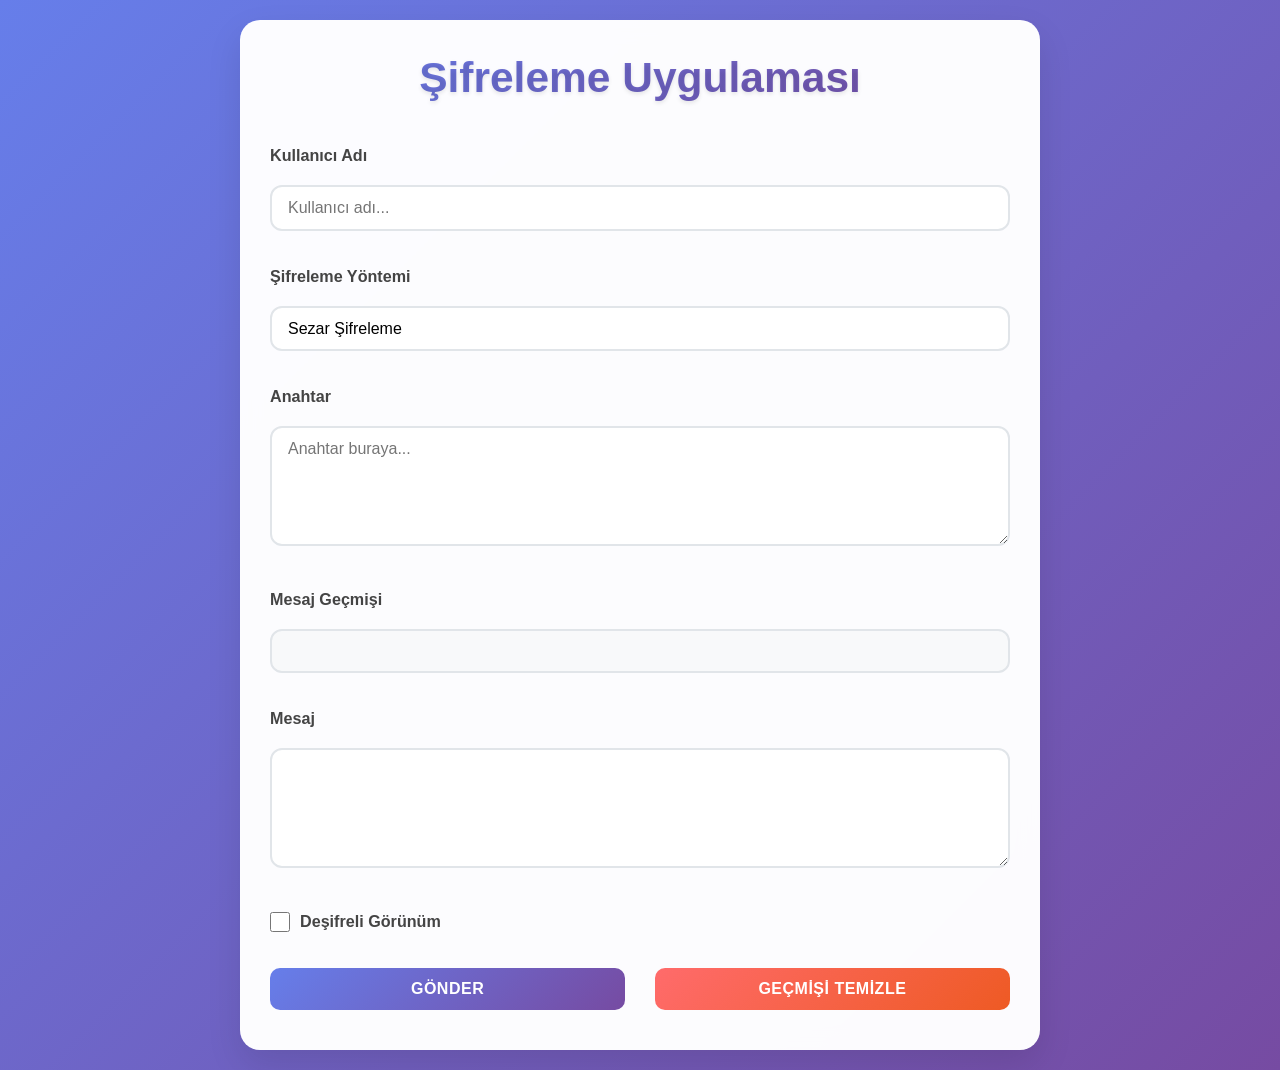
==== frontend/index.html @ 49dbe55a "The columnar cipher has been written" ====
<!DOCTYPE html>
<html lang="tr">
<head>
    <meta charset="UTF-8">
    <meta name="viewport" content="width=device-width, initial-scale=1.0">
    <title>Cipher App</title>
    <link rel="stylesheet" href="static/css/style.css">
</head>
<body>
    <div class="container">
        <h1>Şifreleme Uygulaması</h1>

        <div class="form-group">
            <label>Kullanıcı Adı</label>
            <input type="text" id="username" placeholder="Kullanıcı adı...">
        </div>

        <div class="form-group">
            <label>Şifreleme Yöntemi</label>
            <select name="method" id="method">
                <option value="caesar">Sezar Şifreleme</option>
                <option value="vigenere">Vigenere Şifreleme</option>
                <option value="substitution">Substitution Şifreleme</option>
                <option value="playfair">Playfair Şifreleme</option>
                <option value="rail-fence">Rail Fence Şifreleme</option>
                <option value="route">Rota Şifreleme</option>
                <option value="columnar">ColumnarTransposition</option>
                <option value="aes-with-lib">AES (Kütüphaneli)</option>
                <option value="des-with-lib">DES (Kütüphaneli)</option>
                <option value="rsa-with-lib">RSA (Kütüphaneli)</option>
                <option value="des-manual">DES Şifreleme (Manuel)</option>
            </select>
        </div>

        <div class="form-group">
            <label id="keyLabel">Anahtar</label>
            <textarea id="key" rows="4" placeholder="Anahtar buraya..."></textarea>
            
            <div style="margin-top: 10px;">
                <button id="genKeyBtn" style="display: none;" onclick="generateRSAKeys()">RSA Anahtar Çifti Oluştur</button>
            </div>
        </div>

        <div class="form-group" id="privateKeyGroup" style="display: none;">
            <label style="color: #d63031;">Private Key (Deşifreleme İçin)</label>
            <textarea id="privateKey" rows="4" placeholder="Private Key buraya gelecek..."></textarea>
        </div>

        <div class="form-group" id="alphabetGroup" style="display: none;">
            <label for="alphabet">Küçük Harfler Alfabesi</label>
            <input type="text" id="alphabet">
        </div>

        <div class="form-group">
            <label>Mesaj Geçmişi</label>
            <ul id="messageList" class="message-list"></ul>
        </div>

        <div class="form-group">
            <label>Mesaj</label>
            <textarea name="message" id="message" rows="4"></textarea>
        </div>

        <div class="form-group">
            <label>
                <input type="checkbox" id="showDecrypted">
                Deşifreli Görünüm
            </label>
        </div>

        <button id="sendBtn" onclick="processMessage()">Gönder</button>
        <button id="clearHistoryBtn" onclick="clearHistory()">Geçmişi Temizle</button>

    </div>

    <script src="https://cdn.socket.io/4.8.1/socket.io.min.js"
        integrity="sha384-mkQ3/7FUtcGyoppY6bz/PORYoGqOl7/aSUMn2ymDOJcapfS6PHqxhRTMh1RR0Q6+"
        crossorigin="anonymous"></script>

    <script src="/static/js/script.js"></script>
</body>
</html>
---- frontend/static/css/style.css ----
/* style.css - Mobile First & Responsive */
* {
    margin: 0;
    padding: 0;
    box-sizing: border-box;
}

:root {
    --primary-gradient: linear-gradient(135deg, #667eea 0%, #764ba2 100%);
    --secondary-gradient: linear-gradient(135deg, #ff6b6b, #ee5a24);
    --success-gradient: linear-gradient(135deg, #48c78e, #3ba87c);
    --white: #ffffff;
    --light-bg: #f8f9fa;
    --border-color: #e1e5e9;
    --text-primary: #333;
    --text-secondary: #444;
    --shadow: 0 15px 35px rgba(0, 0, 0, 0.1);
    --shadow-hover: 0 10px 25px rgba(102, 126, 234, 0.3);
}

body {
    font-family: 'Segoe UI', Tahoma, Geneva, Verdana, sans-serif;
    background: var(--primary-gradient);
    min-height: 100vh;
    padding: 10px;
    line-height: 1.6;
    font-size: 16px; /* Mobile için temel font boyutu */
}

.container {
    width: 100%;
    margin: 0 auto;
    background: rgba(255, 255, 255, 0.98);
    border-radius: 16px;
    padding: 20px;
    box-shadow: var(--shadow);
    backdrop-filter: blur(10px);
}

h1 {
    text-align: center;
    color: var(--text-primary);
    margin-bottom: 20px;
    font-size: 1.8em; /* Mobile için daha küçük başlık */
    background: var(--primary-gradient);
    -webkit-background-clip: text;
    -webkit-text-fill-color: transparent;
    text-shadow: 0 2px 4px rgba(0, 0, 0, 0.1);
    line-height: 1.3;
}

.form-group {
    margin-bottom: 20px;
}

label {
    display: block;
    margin-bottom: 6px;
    font-weight: 600;
    color: var(--text-secondary);
    font-size: 0.9em;
}

input[type="text"],
input[type="number"],
textarea,
select {
    width: 100%;
    padding: 14px 16px; /* Mobile için daha büyük tıklama alanı */
    border: 2px solid var(--border-color);
    border-radius: 12px;
    font-size: 16px; /* iOS zoom'u önlemek için */
    transition: all 0.3s ease;
    background: var(--white);
    -webkit-appearance: none; /* iOS shadow'u kaldırmak için */
    appearance: none;
}

input[type="text"]:focus,
input[type="number"]:focus,
textarea:focus,
select:focus {
    outline: none;
    border-color: #667eea;
    box-shadow: 0 0 0 3px rgba(102, 126, 234, 0.1);
    transform: translateY(-1px);
}

textarea {
    resize: vertical;
    min-height: 120px; /* Mobile için daha yüksek */
    font-family: inherit;
}

/* Message List Styles - Mobile Optimized */
.message-list {
    border: 2px solid var(--border-color);
    border-radius: 12px;
    padding: 15px;
    background: var(--light-bg);
    max-height: 300px; /* Mobile için daha kısa */
    overflow-y: auto;
    margin-bottom: 15px;
}

.message-list::-webkit-scrollbar {
    width: 6px; /* Mobile için daha ince */
}

.message-list::-webkit-scrollbar-track {
    background: #f1f1f1;
    border-radius: 10px;
}

.message-list::-webkit-scrollbar-thumb {
    background: #667eea;
    border-radius: 10px;
}

.message-item {
    margin-bottom: 15px;
    padding: 12px;
    border-radius: 12px;
    position: relative;
    animation: fadeInUp 0.3s ease;
    word-wrap: break-word;
    overflow-wrap: break-word;
}

.message-item.sent {
    background: var(--primary-gradient);
    color: var(--white);
    margin-left: 10px;
    margin-right: 10px;
    border-bottom-right-radius: 5px;
}

.message-item.received {
    background: var(--white);
    border: 2px solid var(--border-color);
    margin-left: 10px;
    margin-right: 10px;
    border-bottom-left-radius: 5px;
}

.msg-header {
    font-size: 0.75em;
    opacity: 0.8;
    margin-bottom: 6px;
    font-weight: 500;
    line-height: 1.3;
}

.msg-content {
    white-space: pre-wrap;
    word-wrap: break-word;
    margin-bottom: 8px;
    font-size: 0.9em;
    line-height: 1.4;
}

.msg-controls {
    display: flex;
    gap: 8px;
    margin-top: 8px;
    flex-wrap: wrap; /* Küçük ekranlarda sarma */
}

/* Button Styles - Mobile Optimized */
button {
    padding: 14px 20px; /* Mobile için daha büyük tıklama alanı */
    border: none;
    border-radius: 10px;
    font-size: 16px; /* iOS için standart */
    font-weight: 600;
    cursor: pointer;
    transition: all 0.3s ease;
    text-transform: uppercase;
    letter-spacing: 0.5px;
    min-height: 50px; /* Minimum tıklama yüksekliği */
    width: 100%; /* Mobile için tam genişlik */
    margin-bottom: 10px;
}

#sendBtn {
    background: var(--primary-gradient);
    color: var(--white);
}

#sendBtn:hover,
#sendBtn:active {
    transform: translateY(-2px);
    box-shadow: var(--shadow-hover);
}

#clearHistoryBtn {
    background: var(--secondary-gradient);
    color: var(--white);
}

#clearHistoryBtn:hover,
#clearHistoryBtn:active {
    transform: translateY(-2px);
    box-shadow: 0 10px 25px rgba(255, 107, 107, 0.3);
}

.decrypt-btn,
.restore-btn {
    padding: 10px 14px;
    font-size: 0.8em;
    border-radius: 8px;
    min-height: auto;
    width: auto;
    flex: 1; /* Eşit genişlik */
    margin-bottom: 0;
}

.decrypt-btn {
    background: var(--success-gradient);
    color: var(--white);
}

.restore-btn {
    background: var(--secondary-gradient);
    color: var(--white);
}

.decrypt-btn:hover,
.restore-btn:hover,
.decrypt-btn:active,
.restore-btn:active {
    transform: translateY(-1px);
}

/* Checkbox Styles */
.form-group label {
    display: flex;
    align-items: center;
    gap: 10px;
    cursor: pointer;
    padding: 8px 0;
}

input[type="checkbox"] {
    width: 20px;
    height: 20px;
    accent-color: #667eea;
    flex-shrink: 0;
}

/* Animation */
@keyframes fadeInUp {
    from {
        opacity: 0;
        transform: translateY(15px);
    }
    to {
        opacity: 1;
        transform: translateY(0);
    }
}

/* Touch Device Optimizations */
@media (hover: none) and (pointer: coarse) {
    button:hover {
        transform: none !important;
    }
    
    input[type="text"]:focus,
    input[type="number"]:focus,
    textarea:focus,
    select:focus {
        transform: none;
    }
}

/* Tablet Styles (768px ve üzeri) */
@media (min-width: 768px) {
    body {
        padding: 20px;
        font-size: 17px;
    }
    
    .container {
        max-width: 700px;
        padding: 30px;
        border-radius: 20px;
    }
    
    h1 {
        font-size: 2.2em;
        margin-bottom: 30px;
    }
    
    .form-group {
        margin-bottom: 25px;
    }
    
    label {
        font-size: 0.95em;
        margin-bottom: 8px;
    }
    
    input[type="text"],
    input[type="number"],
    textarea,
    select {
        padding: 12px 16px;
    }
    
    .message-list {
        max-height: 350px;
        padding: 20px;
    }
    
    .message-item {
        margin-bottom: 20px;
        padding: 15px;
    }
    
    .message-item.sent {
        margin-left: 40px;
        margin-right: 10px;
    }
    
    .message-item.received {
        margin-left: 10px;
        margin-right: 40px;
    }
    
    button {
        width: auto;
        padding: 12px 24px;
        min-height: auto;
    }
    
    #sendBtn {
        width: 48%;
        float: left;
        margin-right: 4%;
    }
    
    #clearHistoryBtn {
        width: 48%;
        float: left;
    }
    
    .decrypt-btn,
    .restore-btn {
        flex: none;
        width: auto;
    }
}

/* Desktop Styles (1024px ve üzeri) */
@media (min-width: 1024px) {
    .container {
        max-width: 800px;
    }
    
    h1 {
        font-size: 2.5em;
    }
    
    .message-list {
        max-height: 400px;
    }
    
    .message-item.sent {
        margin-left: 80px;
    }
    
    .message-item.received {
        margin-right: 80px;
    }
    
    #sendBtn:hover,
    #clearHistoryBtn:hover {
        transform: translateY(-3px);
    }
    
    .decrypt-btn:hover,
    .restore-btn:hover {
        transform: translateY(-2px);
    }
}

/* Very Small Mobile Devices (360px ve altı) */
@media (max-width: 360px) {
    body {
        padding: 5px;
        font-size: 15px;
    }
    
    .container {
        padding: 15px;
        border-radius: 12px;
    }
    
    h1 {
        font-size: 1.6em;
        margin-bottom: 15px;
    }
    
    .message-list {
        padding: 10px;
        max-height: 250px;
    }
    
    .message-item {
        padding: 10px;
        margin-bottom: 12px;
    }
    
    .msg-controls {
        flex-direction: column;
        gap: 5px;
    }
    
    .decrypt-btn,
    .restore-btn {
        width: 100%;
    }
    
    button {
        padding: 12px 16px;
        font-size: 15px;
        min-height: 44px; /* Minimum iOS tıklama yüksekliği */
    }
}

/* Landscape Mode Optimizations */
@media (max-height: 500px) and (orientation: landscape) {
    .message-list {
        max-height: 200px;
    }
    
    .container {
        padding: 15px;
    }
    
    h1 {
        margin-bottom: 15px;
        font-size: 1.6em;
    }
}

/* High DPI Displays */
@media (-webkit-min-device-pixel-ratio: 2), (min-resolution: 192dpi) {
    body {
        -webkit-font-smoothing: antialiased;
        -moz-osx-font-smoothing: grayscale;
    }
}

/* Loading state for buttons */
button:disabled {
    opacity: 0.6;
    cursor: not-allowed;
    transform: none !important;
}

/* Focus states for accessibility */
button:focus,
input:focus,
textarea:focus,
select:focus {
    outline: 2px solid #667eea;
    outline-offset: 2px;
}

/* Custom scrollbar for Firefox */
.message-list {
    scrollbar-width: thin;
    scrollbar-color: #667eea #f1f1f1;
}

/* Clear float for tablet and desktop */
.container::after {
    content: "";
    display: table;
    clear: both;
}
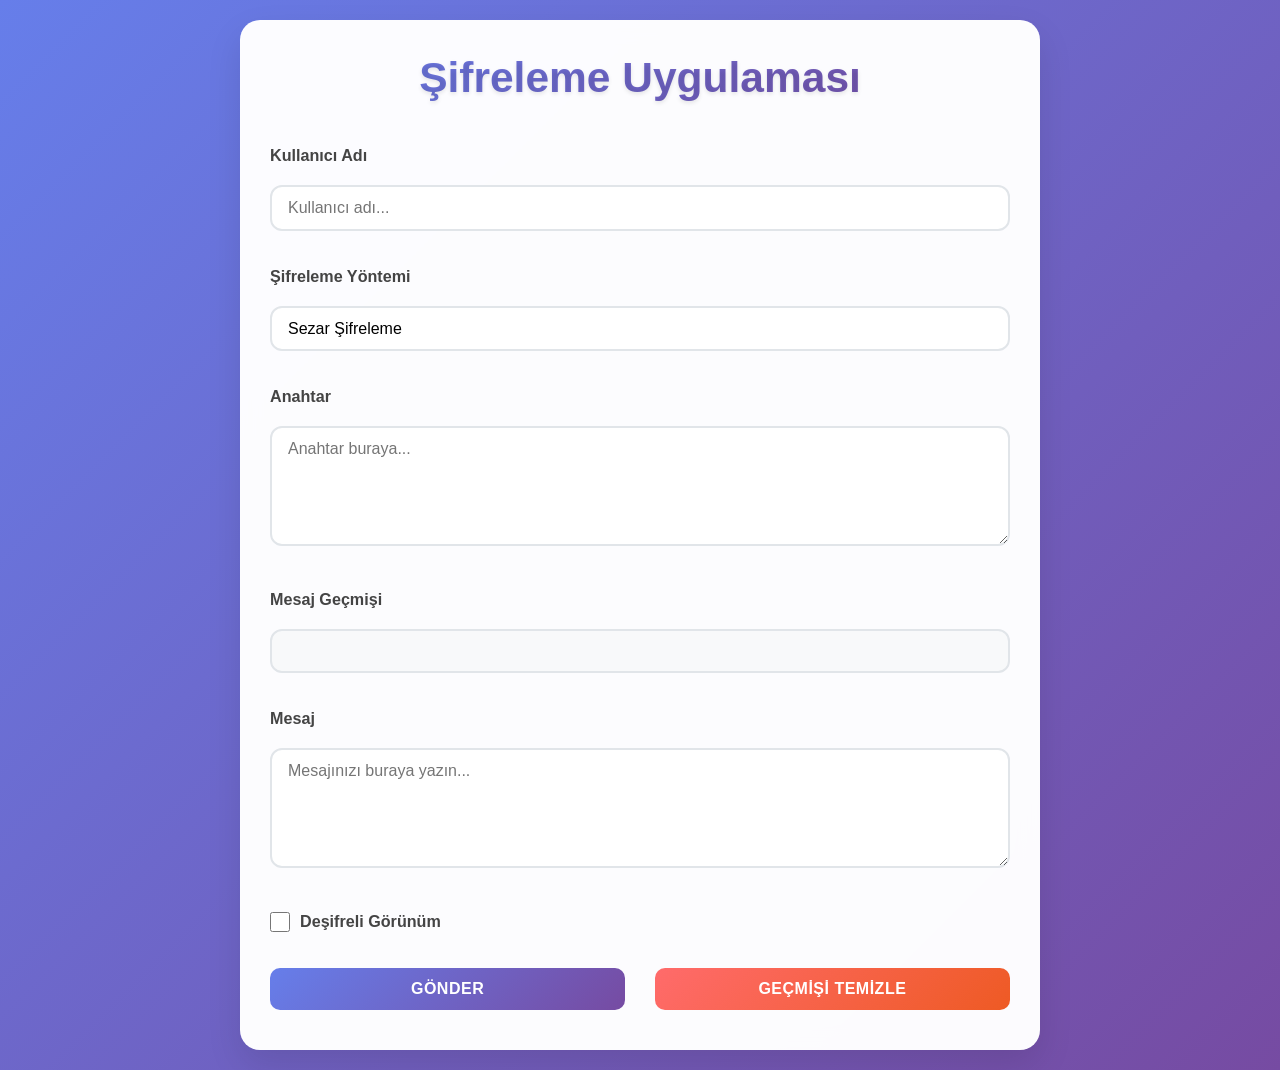
==== commit b9979a6c: "Fix for RSA error logging and the necessary code for sending files has been written" ====
--- a/frontend/index.html
+++ b/frontend/index.html
@@ -25,6 +25,8 @@
                 <option value="rail-fence">Rail Fence Şifreleme</option>
                 <option value="route">Rota Şifreleme</option>
                 <option value="columnar">ColumnarTransposition</option>
+                <option value="pigpen">Pigpen Şifreleme</option>
+                <option value="hill">Hill Cipher (Matris)</option>
                 <option value="aes-with-lib">AES (Kütüphaneli)</option>
                 <option value="des-with-lib">DES (Kütüphaneli)</option>
                 <option value="rsa-with-lib">RSA (Kütüphaneli)</option>
@@ -51,6 +53,15 @@
             <input type="text" id="alphabet">
         </div>
 
+        <div class="form-group" id="fileUploadContainer" style="display: none; background: rgba(255,255,255,0.8); padding: 15px; border-radius: 12px; border: 2px dashed #ccc;">
+            <label>🔒 Şifreli Dosya Gönder (PNG, TXT, DOCX)</label>
+            <div style="display: flex; gap: 10px; flex-wrap: wrap;">
+                <input type="file" id="fileInput" accept=".txt,.png,.docx,.doc,.jpg,.jpeg">
+                <button id="sendFileBtn" onclick="processFile()" style="width: auto; margin:0; flex-grow: 1;">Yükle ve Şifrele</button>
+            </div>
+            <small style="color: #666; font-size: 0.8em;">Sadece AES, DES ve RSA modlarında aktiftir.</small>
+        </div>
+
         <div class="form-group">
             <label>Mesaj Geçmişi</label>
             <ul id="messageList" class="message-list"></ul>
@@ -58,7 +69,7 @@
 
         <div class="form-group">
             <label>Mesaj</label>
-            <textarea name="message" id="message" rows="4"></textarea>
+            <textarea name="message" id="message" rows="4" placeholder="Mesajınızı buraya yazın..."></textarea>
         </div>
 
         <div class="form-group">
@@ -70,7 +81,6 @@
 
         <button id="sendBtn" onclick="processMessage()">Gönder</button>
         <button id="clearHistoryBtn" onclick="clearHistory()">Geçmişi Temizle</button>
-
     </div>
 
     <script src="https://cdn.socket.io/4.8.1/socket.io.min.js"
--- a/frontend/static/css/style.css
+++ b/frontend/static/css/style.css
@@ -1,4 +1,3 @@
-/* style.css - Mobile First & Responsive */
 * {
     margin: 0;
     padding: 0;
@@ -24,7 +23,7 @@
     min-height: 100vh;
     padding: 10px;
     line-height: 1.6;
-    font-size: 16px; /* Mobile için temel font boyutu */
+    font-size: 16px;
 }
 
 .container {
@@ -41,7 +40,7 @@
     text-align: center;
     color: var(--text-primary);
     margin-bottom: 20px;
-    font-size: 1.8em; /* Mobile için daha küçük başlık */
+    font-size: 1.8em;
     background: var(--primary-gradient);
     -webkit-background-clip: text;
     -webkit-text-fill-color: transparent;
@@ -49,9 +48,7 @@
     line-height: 1.3;
 }
 
-.form-group {
-    margin-bottom: 20px;
-}
+.form-group { margin-bottom: 20px; }
 
 label {
     display: block;
@@ -66,13 +63,13 @@
 textarea,
 select {
     width: 100%;
-    padding: 14px 16px; /* Mobile için daha büyük tıklama alanı */
+    padding: 14px 16px;
     border: 2px solid var(--border-color);
     border-radius: 12px;
-    font-size: 16px; /* iOS zoom'u önlemek için */
+    font-size: 16px;
     transition: all 0.3s ease;
     background: var(--white);
-    -webkit-appearance: none; /* iOS shadow'u kaldırmak için */
+    -webkit-appearance: none;
     appearance: none;
 }
 
@@ -88,34 +85,23 @@
 
 textarea {
     resize: vertical;
-    min-height: 120px; /* Mobile için daha yüksek */
+    min-height: 120px;
     font-family: inherit;
 }
 
-/* Message List Styles - Mobile Optimized */
 .message-list {
     border: 2px solid var(--border-color);
     border-radius: 12px;
     padding: 15px;
     background: var(--light-bg);
-    max-height: 300px; /* Mobile için daha kısa */
+    max-height: 300px;
     overflow-y: auto;
     margin-bottom: 15px;
 }
 
-.message-list::-webkit-scrollbar {
-    width: 6px; /* Mobile için daha ince */
-}
-
-.message-list::-webkit-scrollbar-track {
-    background: #f1f1f1;
-    border-radius: 10px;
-}
-
-.message-list::-webkit-scrollbar-thumb {
-    background: #667eea;
-    border-radius: 10px;
-}
+.message-list::-webkit-scrollbar { width: 6px; }
+.message-list::-webkit-scrollbar-track { background: #f1f1f1; border-radius: 10px; }
+.message-list::-webkit-scrollbar-thumb { background: #667eea; border-radius: 10px; }
 
 .message-item {
     margin-bottom: 15px;
@@ -157,82 +143,51 @@
     margin-bottom: 8px;
     font-size: 0.9em;
     line-height: 1.4;
+    min-height: 24px;
 }
 
 .msg-controls {
     display: flex;
     gap: 8px;
     margin-top: 8px;
-    flex-wrap: wrap; /* Küçük ekranlarda sarma */
-}
-
-/* Button Styles - Mobile Optimized */
+    flex-wrap: wrap;
+}
+
 button {
-    padding: 14px 20px; /* Mobile için daha büyük tıklama alanı */
+    padding: 14px 20px;
     border: none;
     border-radius: 10px;
-    font-size: 16px; /* iOS için standart */
+    font-size: 16px;
     font-weight: 600;
     cursor: pointer;
     transition: all 0.3s ease;
     text-transform: uppercase;
     letter-spacing: 0.5px;
-    min-height: 50px; /* Minimum tıklama yüksekliği */
-    width: 100%; /* Mobile için tam genişlik */
+    min-height: 50px;
+    width: 100%;
     margin-bottom: 10px;
 }
 
-#sendBtn {
-    background: var(--primary-gradient);
-    color: var(--white);
-}
-
-#sendBtn:hover,
-#sendBtn:active {
-    transform: translateY(-2px);
-    box-shadow: var(--shadow-hover);
-}
-
-#clearHistoryBtn {
-    background: var(--secondary-gradient);
-    color: var(--white);
-}
-
-#clearHistoryBtn:hover,
-#clearHistoryBtn:active {
-    transform: translateY(-2px);
-    box-shadow: 0 10px 25px rgba(255, 107, 107, 0.3);
-}
-
-.decrypt-btn,
-.restore-btn {
+#sendBtn { background: var(--primary-gradient); color: var(--white); }
+#sendBtn:hover, #sendBtn:active { transform: translateY(-2px); box-shadow: var(--shadow-hover); }
+
+#clearHistoryBtn { background: var(--secondary-gradient); color: var(--white); }
+#clearHistoryBtn:hover, #clearHistoryBtn:active { transform: translateY(-2px); box-shadow: 0 10px 25px rgba(255, 107, 107, 0.3); }
+
+.decrypt-btn, .restore-btn {
     padding: 10px 14px;
     font-size: 0.8em;
     border-radius: 8px;
     min-height: auto;
     width: auto;
-    flex: 1; /* Eşit genişlik */
+    flex: 1;
     margin-bottom: 0;
 }
 
-.decrypt-btn {
-    background: var(--success-gradient);
-    color: var(--white);
-}
-
-.restore-btn {
-    background: var(--secondary-gradient);
-    color: var(--white);
-}
-
-.decrypt-btn:hover,
-.restore-btn:hover,
-.decrypt-btn:active,
-.restore-btn:active {
-    transform: translateY(-1px);
-}
-
-/* Checkbox Styles */
+.decrypt-btn { background: var(--success-gradient); color: var(--white); }
+.restore-btn { background: var(--secondary-gradient); color: var(--white); }
+.decrypt-btn:hover, .restore-btn:hover { transform: translateY(-1px); }
+
 .form-group label {
     display: flex;
     align-items: center;
@@ -248,236 +203,43 @@
     flex-shrink: 0;
 }
 
-/* Animation */
+.pigpen-char {
+    height: 32px;
+    width: auto;
+    vertical-align: middle;
+    margin: 1px;
+    display: inline-block;
+}
+
 @keyframes fadeInUp {
-    from {
-        opacity: 0;
-        transform: translateY(15px);
-    }
-    to {
-        opacity: 1;
-        transform: translateY(0);
-    }
-}
-
-/* Touch Device Optimizations */
-@media (hover: none) and (pointer: coarse) {
-    button:hover {
-        transform: none !important;
-    }
-    
-    input[type="text"]:focus,
-    input[type="number"]:focus,
-    textarea:focus,
-    select:focus {
-        transform: none;
-    }
-}
-
-/* Tablet Styles (768px ve üzeri) */
+    from { opacity: 0; transform: translateY(15px); }
+    to { opacity: 1; transform: translateY(0); }
+}
+
 @media (min-width: 768px) {
-    body {
-        padding: 20px;
-        font-size: 17px;
-    }
-    
-    .container {
-        max-width: 700px;
-        padding: 30px;
-        border-radius: 20px;
-    }
-    
-    h1 {
-        font-size: 2.2em;
-        margin-bottom: 30px;
-    }
-    
-    .form-group {
-        margin-bottom: 25px;
-    }
-    
-    label {
-        font-size: 0.95em;
-        margin-bottom: 8px;
-    }
-    
-    input[type="text"],
-    input[type="number"],
-    textarea,
-    select {
-        padding: 12px 16px;
-    }
-    
-    .message-list {
-        max-height: 350px;
-        padding: 20px;
-    }
-    
-    .message-item {
-        margin-bottom: 20px;
-        padding: 15px;
-    }
-    
-    .message-item.sent {
-        margin-left: 40px;
-        margin-right: 10px;
-    }
-    
-    .message-item.received {
-        margin-left: 10px;
-        margin-right: 40px;
-    }
-    
-    button {
-        width: auto;
-        padding: 12px 24px;
-        min-height: auto;
-    }
-    
-    #sendBtn {
-        width: 48%;
-        float: left;
-        margin-right: 4%;
-    }
-    
-    #clearHistoryBtn {
-        width: 48%;
-        float: left;
-    }
-    
-    .decrypt-btn,
-    .restore-btn {
-        flex: none;
-        width: auto;
-    }
-}
-
-/* Desktop Styles (1024px ve üzeri) */
+    body { padding: 20px; font-size: 17px; }
+    .container { max-width: 700px; padding: 30px; border-radius: 20px; }
+    h1 { font-size: 2.2em; margin-bottom: 30px; }
+    .form-group { margin-bottom: 25px; }
+    label { font-size: 0.95em; margin-bottom: 8px; }
+    input[type="text"], input[type="number"], textarea, select { padding: 12px 16px; }
+    .message-list { max-height: 350px; padding: 20px; }
+    .message-item { margin-bottom: 20px; padding: 15px; }
+    .message-item.sent { margin-left: 40px; margin-right: 10px; }
+    .message-item.received { margin-left: 10px; margin-right: 40px; }
+    button { width: auto; padding: 12px 24px; min-height: auto; }
+    #sendBtn { width: 48%; float: left; margin-right: 4%; }
+    #clearHistoryBtn { width: 48%; float: left; }
+    .decrypt-btn, .restore-btn { flex: none; width: auto; }
+}
+
 @media (min-width: 1024px) {
-    .container {
-        max-width: 800px;
-    }
-    
-    h1 {
-        font-size: 2.5em;
-    }
-    
-    .message-list {
-        max-height: 400px;
-    }
-    
-    .message-item.sent {
-        margin-left: 80px;
-    }
-    
-    .message-item.received {
-        margin-right: 80px;
-    }
-    
-    #sendBtn:hover,
-    #clearHistoryBtn:hover {
-        transform: translateY(-3px);
-    }
-    
-    .decrypt-btn:hover,
-    .restore-btn:hover {
-        transform: translateY(-2px);
-    }
-}
-
-/* Very Small Mobile Devices (360px ve altı) */
-@media (max-width: 360px) {
-    body {
-        padding: 5px;
-        font-size: 15px;
-    }
-    
-    .container {
-        padding: 15px;
-        border-radius: 12px;
-    }
-    
-    h1 {
-        font-size: 1.6em;
-        margin-bottom: 15px;
-    }
-    
-    .message-list {
-        padding: 10px;
-        max-height: 250px;
-    }
-    
-    .message-item {
-        padding: 10px;
-        margin-bottom: 12px;
-    }
-    
-    .msg-controls {
-        flex-direction: column;
-        gap: 5px;
-    }
-    
-    .decrypt-btn,
-    .restore-btn {
-        width: 100%;
-    }
-    
-    button {
-        padding: 12px 16px;
-        font-size: 15px;
-        min-height: 44px; /* Minimum iOS tıklama yüksekliği */
-    }
-}
-
-/* Landscape Mode Optimizations */
-@media (max-height: 500px) and (orientation: landscape) {
-    .message-list {
-        max-height: 200px;
-    }
-    
-    .container {
-        padding: 15px;
-    }
-    
-    h1 {
-        margin-bottom: 15px;
-        font-size: 1.6em;
-    }
-}
-
-/* High DPI Displays */
-@media (-webkit-min-device-pixel-ratio: 2), (min-resolution: 192dpi) {
-    body {
-        -webkit-font-smoothing: antialiased;
-        -moz-osx-font-smoothing: grayscale;
-    }
-}
-
-/* Loading state for buttons */
-button:disabled {
-    opacity: 0.6;
-    cursor: not-allowed;
-    transform: none !important;
-}
-
-/* Focus states for accessibility */
-button:focus,
-input:focus,
-textarea:focus,
-select:focus {
-    outline: 2px solid #667eea;
-    outline-offset: 2px;
-}
-
-/* Custom scrollbar for Firefox */
-.message-list {
-    scrollbar-width: thin;
-    scrollbar-color: #667eea #f1f1f1;
-}
-
-/* Clear float for tablet and desktop */
-.container::after {
-    content: "";
-    display: table;
-    clear: both;
-}+    .container { max-width: 800px; }
+    h1 { font-size: 2.5em; }
+    .message-list { max-height: 400px; }
+    .message-item.sent { margin-left: 80px; }
+    .message-item.received { margin-right: 80px; }
+    #sendBtn:hover, #clearHistoryBtn:hover { transform: translateY(-3px); }
+}
+
+.container::after { content: ""; display: table; clear: both; }
